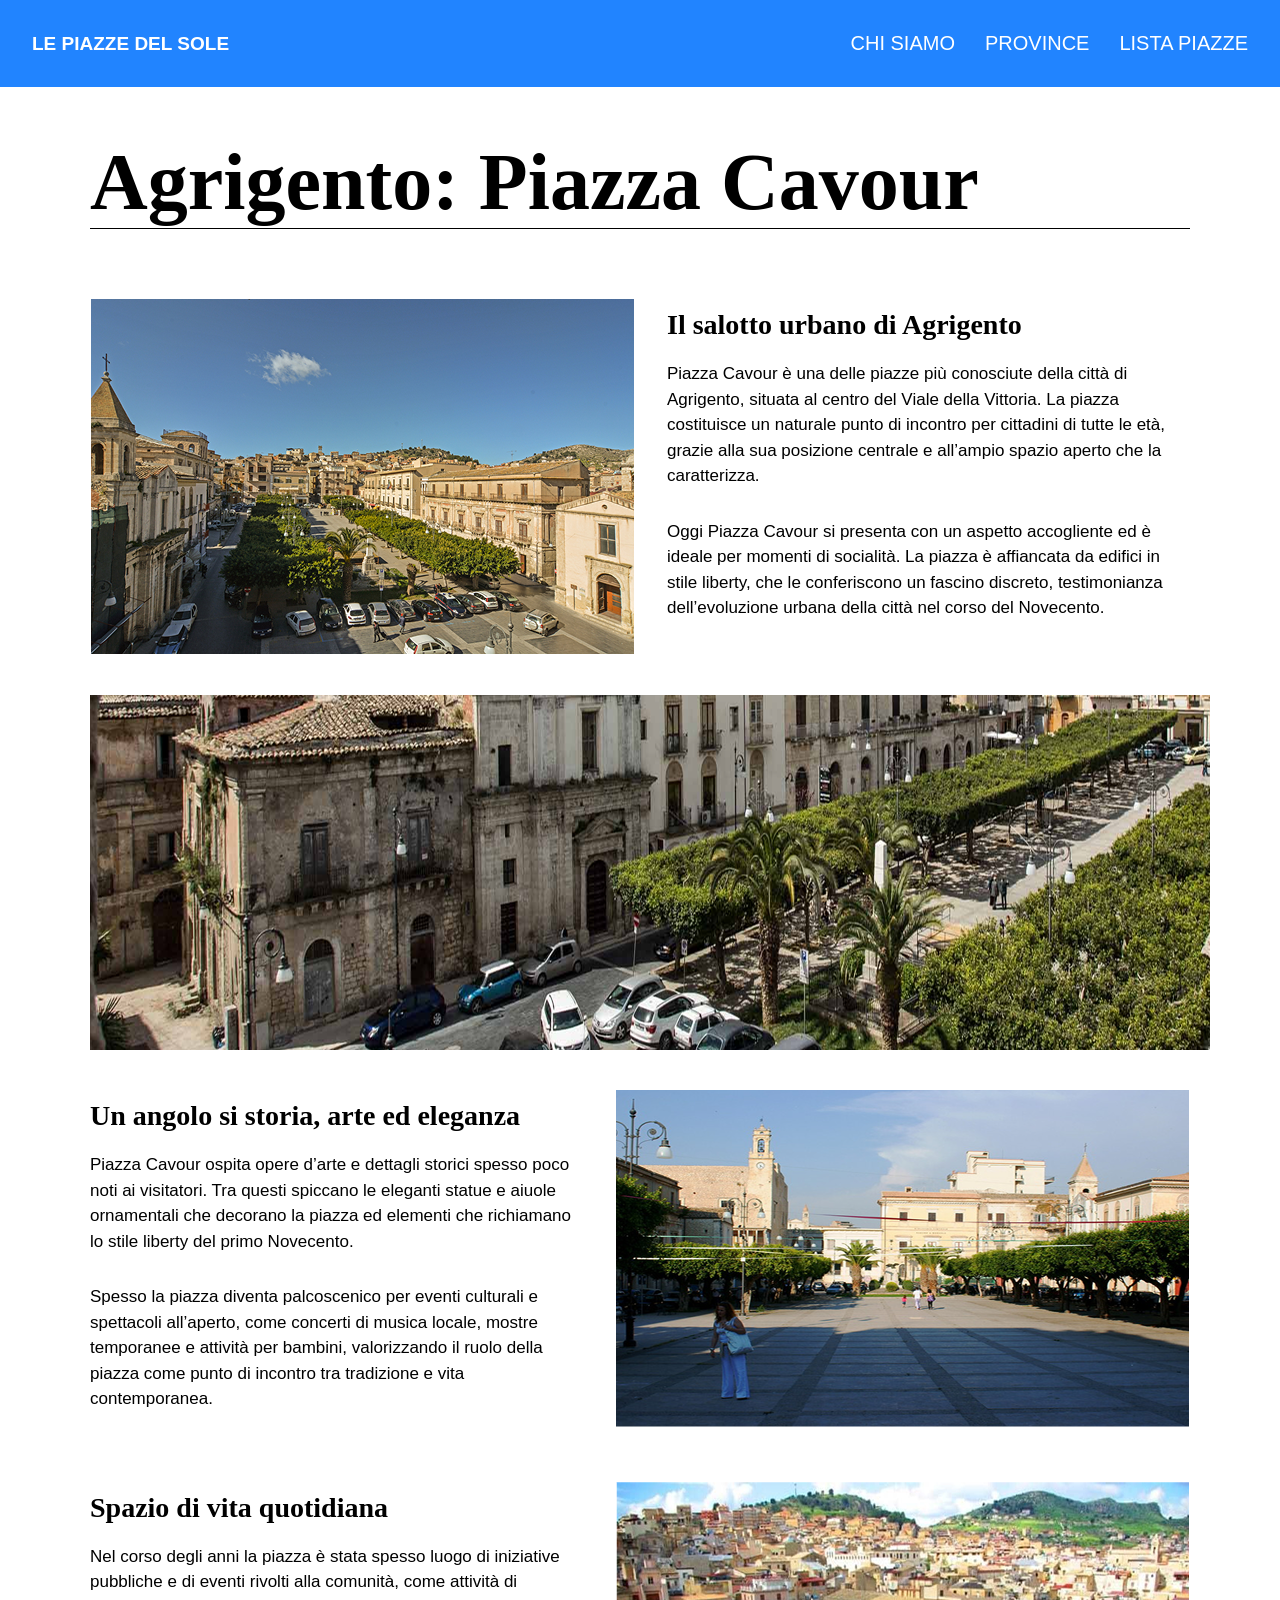
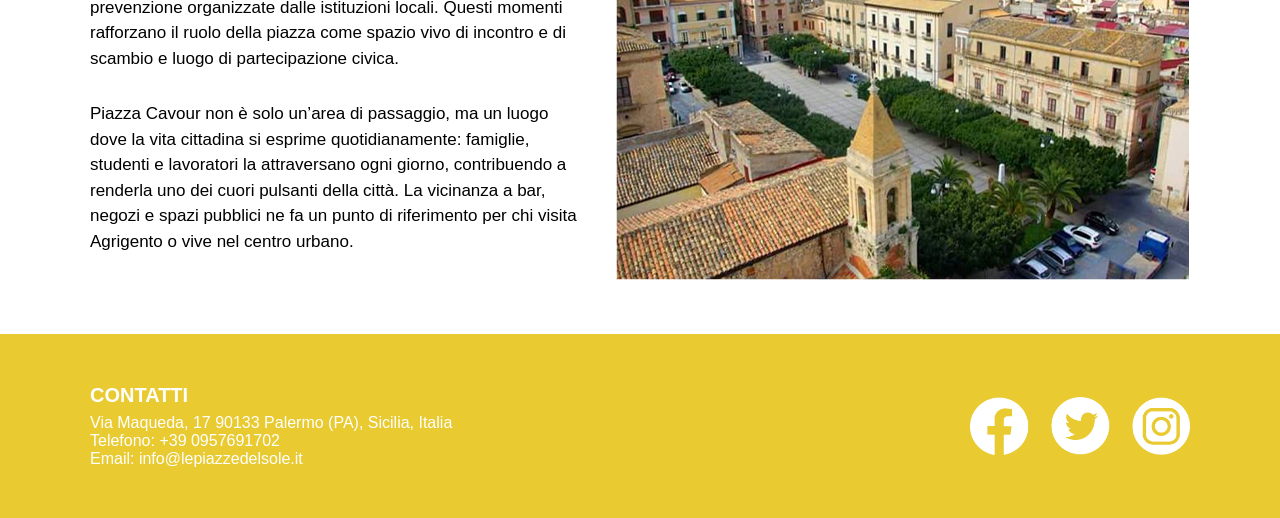
==== agrigento.html @ 4e5bc271 "Initial commit" ====
<!DOCTYPE html>
<html lang="en">
<head>
    <meta charset="UTF-8">
    <meta name="viewport" content="width=device-width, initial-scale=1.0">
    <title>Le Piazze del Sole</title>
    <link rel="stylesheet" href="css/style.css">
</head>
<body>
         <header>
            <div class="textheader">
                 <p><a href="index.html">Le Piazze del Sole</a></p>
             <nav>
                <ul>
                    <li><a href="">Chi siamo</a></li>
                    <li><a href="">Province</a></li>
                    <li><a href="listapiazze.html">Lista piazze</a></li>
                </ul>
             </nav>    
            </div>
         </header>
         <main>
            <div class="title">
                <h1>Agrigento: Piazza Cavour</h1>
            </div>
            <section class="content">
        <div class="content_uno">
            <div class="uno_img">
                <img src="img/agrigento1.png">
            </div>
            <div class="uno_text">
            <h1>Il salotto urbano di Agrigento</h1>
            <p>Piazza Cavour è una delle piazze più conosciute della città di Agrigento, situata al centro del Viale della Vittoria. La piazza costituisce un naturale punto di incontro per cittadini di tutte le età, grazie alla sua posizione centrale e all’ampio spazio aperto che la caratterizza.</p>
            <p>Oggi Piazza Cavour si presenta con un aspetto accogliente ed è ideale per momenti di socialità. La piazza è affiancata da edifici in stile liberty, che le conferiscono un fascino discreto, testimonianza dell’evoluzione urbana della città nel corso del Novecento.</p>   
            </div>    
        </div>
    <div class="img">
        <img src="img/agrigento2.png">
    </div>
        <div class="content_uno">
        <div class="uno_text">
            <h1>Un angolo si storia, arte ed eleganza</h1>
            <p>Piazza Cavour ospita opere d’arte e dettagli storici spesso poco noti ai visitatori. Tra questi spiccano le eleganti statue e aiuole ornamentali che decorano la piazza ed elementi che richiamano lo stile liberty del primo Novecento.  </p>
            <p>Spesso la piazza diventa palcoscenico per eventi culturali e spettacoli all’aperto, come concerti di musica locale, mostre temporanee e attività per bambini, valorizzando il ruolo della piazza come punto di incontro tra tradizione e vita contemporanea.</p> 
               </div>
            <div class="uno_img">
                <img src="img/agrigento3.png">
            </div>
        </div>
         <div class="content_uno">
        <div class="uno_text">
            <h1>Spazio di vita quotidiana</h1>
            <p>Nel corso degli anni la piazza è stata spesso luogo di iniziative pubbliche e di eventi rivolti alla comunità, come attività di prevenzione organizzate dalle istituzioni locali. Questi momenti rafforzano il ruolo della piazza come spazio vivo di incontro e di scambio e luogo di partecipazione civica.</p>
            <p>Piazza Cavour non è solo un’area di passaggio, ma un luogo dove la vita cittadina si esprime quotidianamente: famiglie, studenti e lavoratori la attraversano ogni giorno, contribuendo a renderla uno dei cuori pulsanti della città. La vicinanza a bar, negozi e spazi pubblici ne fa un punto di riferimento per chi visita Agrigento o vive nel centro urbano.</p> 
               </div>
            <div class="uno_img">
                <img src="img/agrigento4.png">
            </div>
        </div>    
    </section>
         <footer>
            <div class="footer_contenitore">
                <div class="footer_text">
                    <h3>CONTATTI</h3>
                    <p>Via Maqueda, 17 90133 Palermo (PA), Sicilia, Italia</p>
                    <p>Telefono: +39 0957691702</p> 
                    <p>Email: info@lepiazzedelsole.it</p>
                </div>
                <img src="img/iconecopia.png" alt="">
            </div>
         </footer>
</body>
</html>
---- css/style.css ----
html {
    box-sizing: border-box;
    overscroll-behavior: none;
}

body {
    margin: 0;
    font-family: Arial, Helvetica, sans-serif;
}

h1, h2, h3, h4, h5, h6, p, ul, ol {
    margin: 0;
    padding: 0;
}

img {
    display: block;
    height: auto;
    align-self: center;
}

header {
    max-width: 100%;
    background-color: #2184FF;
    text-transform: uppercase;
}

.textheader {
    max-width: 1300px;
    margin: 0 auto;
    display: flex;
    justify-content: space-between;
    align-items: center;
    padding: 32px;
    color: #ffffff;
}
header p {
    margin: 0;
    font-size: 19px;
    font-weight: bolder;

}

header nav ul {
    margin: 0;
    padding: 0;
    list-style: none;
    display: flex;
    gap: 30px;
    font-size: 20px;
}

header a {
    color: #ffffff;
    text-decoration: none;
}

header a:hover{
    color: #8AAFFF; 
}

.hero {
    background-color: #8AAFFF;
    padding: 100px 0;
   text-align: center;
   font-family: 'Times New Roman', Times, serif;
   font-size: 100px;
}

.hero_text h1 {
    font-family: 'Times New Roman', Times, serif;
    color: #ffffff;
    font-size: 8vw;
    margin: 0%;
    text-align: center;
}

.hero div {
    display: flex;
    justify-content: center;
    align-items: center;
    padding: 0 32px 32px 32px;
}

.hero_img img {
    width: 100%;
    height: 400px;
    object-fit: cover;
    display: block;

}
.cardhome {
    max-width: 1100px;
       margin: 0 auto;
       margin-bottom: 100px;
}

.card_item{
    border-bottom: 1px solid #000000;
}

.cardhome h1 {
    text-transform: uppercase;
    padding: 300px 0 20px 0;
    font-size: 30px;
    font-weight: lighter;
    color: #000000;
    margin-top: 10px;
}

.card_contenitore {
    padding: 150px 0 0 0;
    display: grid;
    grid-template-columns: repeat(3, 1fr);
    gap: 30px;
}

.card_img {
    display: flex;             
    justify-content: center;   
    align-items: center;       
    overflow: hidden;         
}

.card_img img {
    display: block;
    max-width: 100%;           
    height: auto;
}
.card_text {
    padding: 20px 0 80px 0;
}

.card_text h2{
    font-family: 'Times New Roman', Times, serif;
    font-size: 32px;
}

.card_text p{
    font-size: 16px;
}

.card_text a{
    position: relative;
    top:70px;

}

.info { 
    display: flex;
    flex-wrap: wrap;
    padding: 40px;
    max-width: 1100px;
    margin: 100px auto 150px auto;
    background-color: #2184FF;
    gap: 20px;
}
    
.info_text {
    padding: 20px 0 100px 0;
}

.info_text p {
    font-size: 18px;
    line-height: 1.5;
}

.info_text h2 {
    font-family: 'Times New Roman', Times, serif;
    font-size: 70px;
     margin: 0% auto;
     color: #E9CA31;
}

.info p{
     font-family: Arial, Helvetica, sans-serif;
     font-size: 18px;
     color: #ffffff;
     margin-top: 10px;
     line-height: 10px;
     max-width: 800px;
}

.info_img {
padding-left: 20px;
padding-top: 30px;
}

.info_text a {
    display: inline-block;
    margin-top: 50px;
    font-weight: bold;
    text-decoration: underline;
    color:#E9CA31  
    
}

a {
    margin-top: 50px;
   color: #E9CA31
   
}

a:hover{
    color:#000000
}

.text a{
    text-decoration: none;
    position: relative;
    top: 30px;

}


footer{
    background-color: #E9CA31;
}
.footer_contenitore{
    max-width: 1100px;
    margin: 0 auto;
    display: flex;
    justify-content: space-between;
    padding: 50px 0 50px 0;
    margin-top: 20px;
}
footer h3{
    color: #ffffff;
    margin-bottom: 7px;
    font-size: 20px;
}

footer p{
    color: #ffffff;
    font-family: Arial, Helvetica, sans-serif;
}

footer img{
    max-width: 20%;
    object-fit: scale-down;
}


.title{
    margin: 0 auto;
    max-width: 1100px;
    padding: 50px, 0, 30, 0;
    margin-top: 50px;
    align-items: center;
    border-bottom:1px solid #000000 ; 
}

.title h1{
    font-family: 'Times New Roman', Times, serif ;
    font-size: 80px;
}

.content{
    max-width: 1100px;
    margin: 0 auto;
    padding: 30px;

}


.content_uno{
    display: grid;
    grid-template-columns: 1fr 1fr;
    gap: 32px;
    align-items: start;
    
}

.uno_text{
    margin-top: 10px;
}

.uno_text h1{
    font-size: 28px;
    font-family: 'Times New Roman', Times, serif;
    color: #000000;
    margin-bottom: 1px;
    max-width: 1000px;
    margin-top: 40px;
}

.uno_text p{
    max-width: 500px;
    font-size: 17px;
    font-family: Arial, Helvetica, sans-serif;
    line-height:1.5em;
    margin-bottom:30px;
    margin-top: 20px;

}

.img{
    display:grid;
    grid-template-columns:1fr 1fr;
    gap:32px;
    padding: 40px, 40px;
    margin-top: 40px;

}

.img img{
    display:block;
}

.content_uno img{
    margin-top: 40px;
}

.uno_img img{
    margin-top: 40px;
}

.province{
    display: grid;
    grid-template-columns: 1fr 1fr;
    gap: 40px;
    margin-top: 40px;
}

.provincia h1{
    font-size: 28px;
    font-family: 'Times New Roman', Times, serif;
}

.provincia p{
    font-size: 18px;
    line-height: 1.5;
}
.img_finale{
    display: flex;
    justify-content: flex-end;
    margin-top: -5px;
}

.content_chisiamo{
    max-width: 1100px;
    margin: 0 auto;
    padding: 40px 20px;
}

.content_due{
    display: flex;
    flex-direction: column; 
    gap: 50px;
}

.due_block{
    display: grid;
    grid-template-columns: 1fr 1fr; 
    gap: 30px;
    align-items: start; 
}

.due_text{
    max-width: 500px;
}

.due_img img{
    width: 100%;
    display: block;
}

.due_text p{
    margin-bottom: 20px;
    line-height: 1.5;
    font-family: Arial, Helvetica, sans-serif;
    font-size: 18px;
}

.chisiamoinfo{
    display: grid;
    grid-template-columns: 1fr 1fr;
    padding: 40px;
    max-width: 1100px;
    margin: 0 auto;
    background-color: #2184FF;
    gap: 20px;
    margin-bottom: 40px;
}

.chisiamo_text h2{
    font-family: 'Times New Roman', Times, serif;
    font-size: 70px;
    margin: 0 auto;
    color: #E9CA31;
}

.chisiamo_img img{
    margin-top: 90px;
}

.chisiamo_img{
    display: flex;
    justify-content: flex-end;
}

.chisiamo_text{
    width: 100%;
   grid-column: 1 / 3;
}


.chisiamo_text p{
    font-family: Arial, Helvetica, sans-serif;
    font-size: 18px;
    color: #ffffff;
    margin-top: 10px;
     max-width: 800px;
}

.linea_top{
    border-top: 1px solid #ffffff;
    margin-top: 30px;
    width: 100%;
    box-sizing: border-box;
}

.linea_top::before{
    content: "";
    display: block;
    width: 100%;
}

.linea_top p{
    margin-top: 50px;
    
}

.email_row{
    display: flex;
    flex-direction: column;
    gap:20px;
    margin-top: 50px;
    max-width: 300px;
    

}

.email_row input{
    width: 93%;
    border-radius: 6px;
    background:#ffffff;
    font-size:10px;
    border-top: none;
    border-left: none;
    padding: 10px;
    
}

.email_row input::placeholder{
    color: #000000;
    
}

.email_row button{
    width: 100%;
    background:#E9CA31; 
    color: #000000;
    border: none;
    border-radius: 6px; 
    font-weight: bold;
    text-transform: uppercase;
    cursor: pointer;
    padding: 10px;
    font-size: 12px;
 
}

.email_row button:hover{
    background:#ffffff;
}



@media (max-width: 768px) {

   .textheader{
    flex-direction: column;
    align-items: center;
    gap: 15px;
    padding: 25px;
    text-align: center;
}

header nav ul{
   display: flex;
   justify-content: space-between;
    gap: 20px;
    font-size: 13px;
}

   
    .hero {
        padding: 60px 20px; 
    }
    .hero_text h1 {
        font-size: 12vw;
    }

   
    .card_contenitore {
        grid-template-columns: 1fr; 
        padding: 0 160px; 
        gap: 20px;
        margin-top: 50px;
    }

    .card_item {
        border-bottom: 1px solid #000000;
        padding-bottom: 30px;
        margin-top: 50px;
    }

    .card_text h2 {
        font-size: 40px;
    }

    .card_text p {
        font-size: 16px; 
    }

    .card_text a{
        top:100px;
    }
   
    .info {
        flex-direction: column; 
        padding: 50px;         
    }

    .info_text, .info_img {
        flex: 1 1 100%;         
        padding: 0;             
    }

    .info_img{
        padding: 60px;
    }

    .info_text h2 {
        font-size: 50px;
        line-height: 1.1;
    }

    .info_text p {
        font-size: 17px;
        line-height: 0,5;
    }

  .footer_contenitore{
    flex-direction: column;
    align-items: center;
    text-align: center;
    gap: 30px;
    padding: 40px 20px;
}

footer img{
    max-width: 120px;
}

.title{
    padding: 30px 30px;
    margin-top: 20px;
    margin-bottom: 30px;
}

.title h1{
    font-size: 45px;
    line-height: 1.2;
}

.content{
    padding: 20px;
}

.content_uno{
    grid-template-columns: 1fr;
    gap: 20px;
}

.content_uno img{
    margin-top: 0;
}

.uno_text h1{
    font-size: 30px;
    margin-top: 10px;
}

.uno_text p{
    font-size: 18px;
    max-width: 100%;
    margin-top: 10px;
    margin-bottom: 10px;
}

.uno_img img{
    width: 100%;
    height: auto;
}

.img{
    grid-template-columns: 1fr;
    padding: 20px 0;
}

.img img{
    width: 100%;
    height: auto;
    margin-top: -40px;
}

.province{
        grid-template-columns: 1fr; 
        gap: 20px;
    }

    .provincia h1{
        font-size: 22px;
    }

    .provincia p{
        font-size: 16px;
    }

    .img_finale{
        margin-top: 40px;
    }

    .due_block{
        grid-template-columns: 1fr;
        gap: 30px;
    }

    .due_text{
        max-width: 100%;
    }

    .due_text p{
        font-size: 16px;
        line-height: 1.5;
    }

    .due_img img{
        max-width: 100%;

    }

    .content_chisiamo{
        padding: 40px 20px;
    }

    .chisiamoinfo {
        display: flex;
        flex-direction: column;
        padding: 20px;
        max-width: 100%;
    }

    .chisiamo_text h2 {
        font-size: 40px;
        margin-top: 0;
    }

    .chisiamo_text p {
        font-size: 16px;
        max-width: 100%;
        line-height: 1.5;
    }

    .linea_top {
        margin: 20px 0;
    }

    .chisiamo_img {
        justify-content: center;
        margin: 20px 0;
    }

    .chisiamo_img img {
        margin-top: 0;
        width: 100%;
    }

     .email_row{
    margin: 20px 0;
    max-width: 100%;
}

    .email_row input{
    width: 100%;
    padding: 10px;
    box-sizing: border-box;
}


}
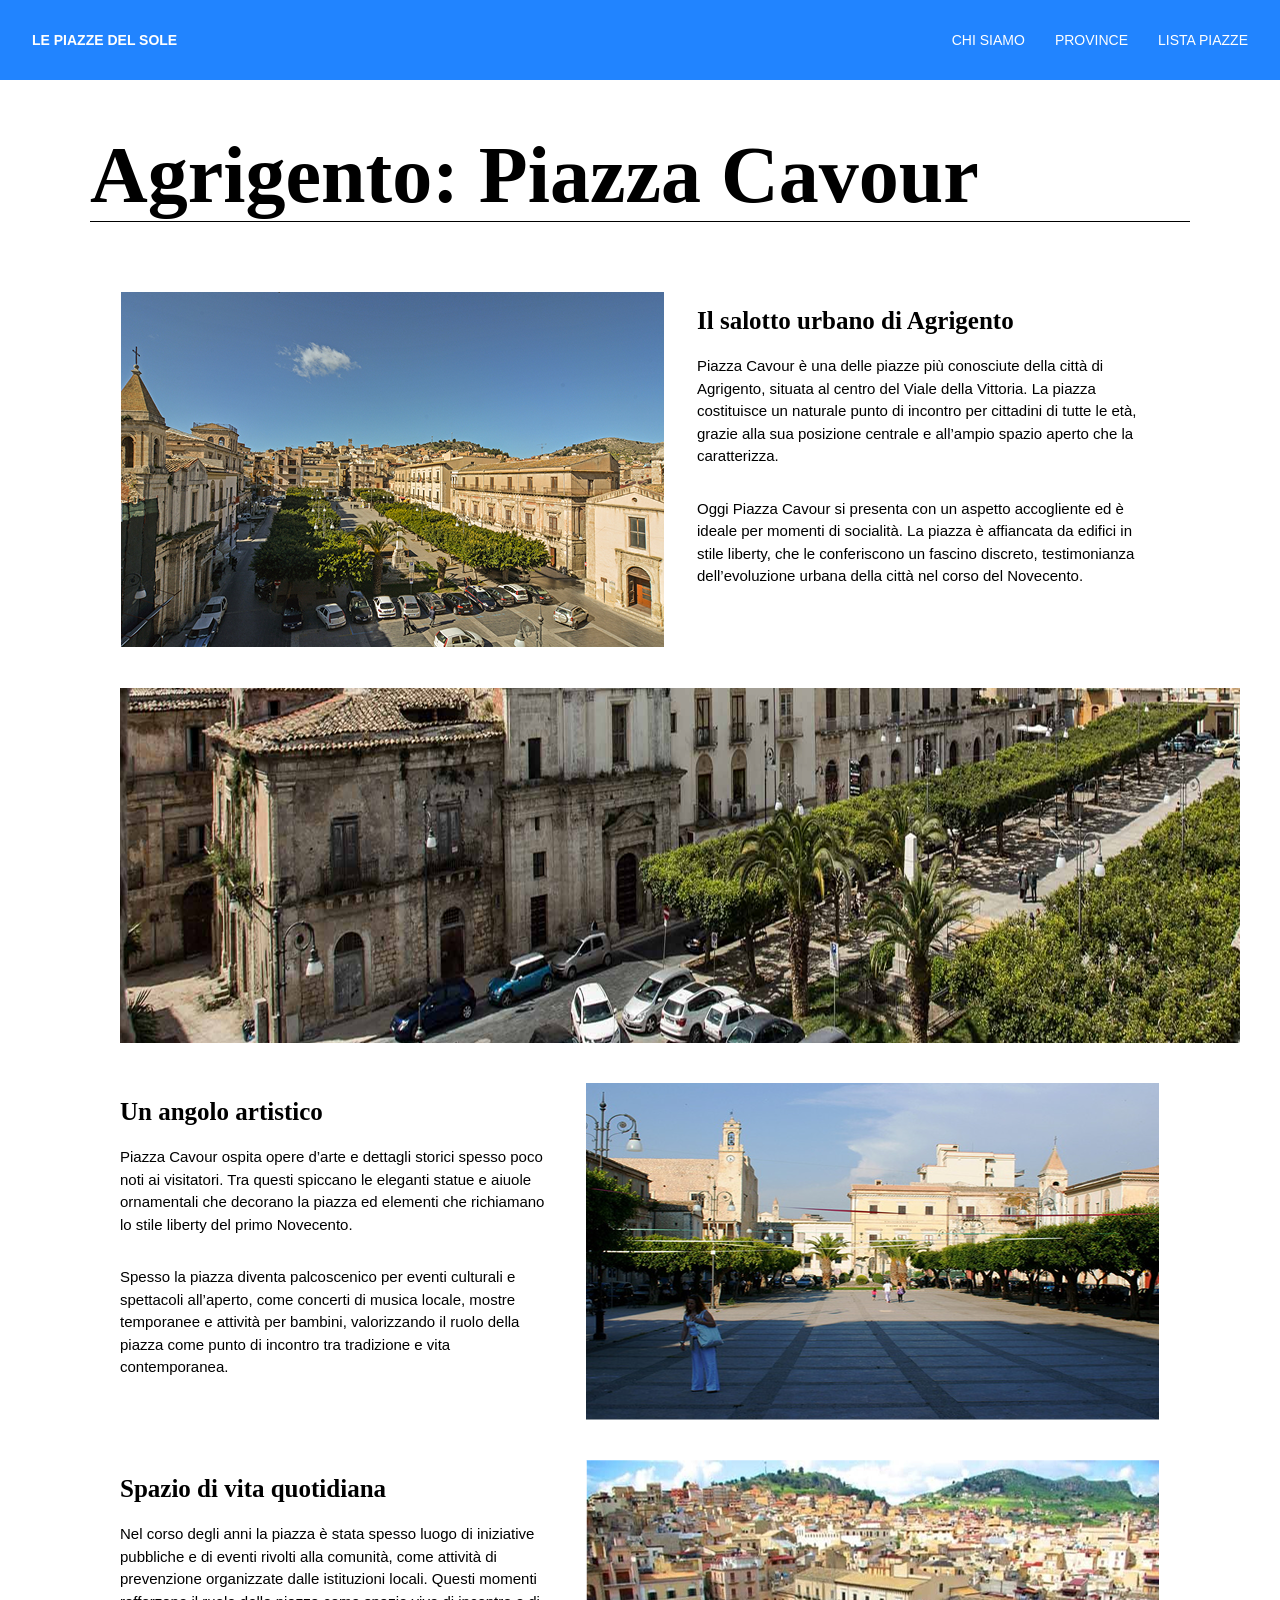
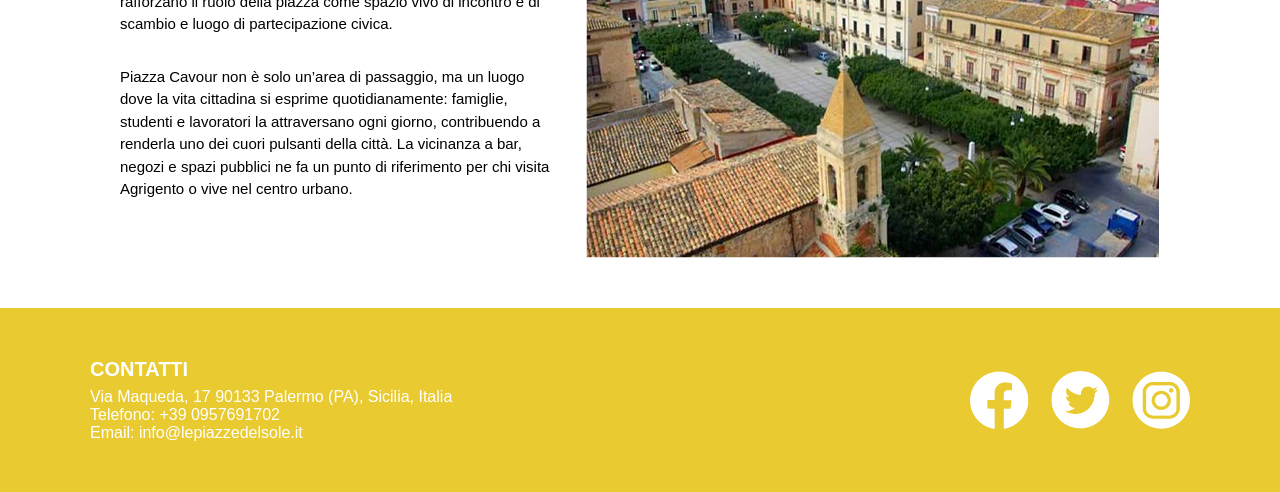
==== commit 26f37a24: "Update agrigento.html" ====
--- a/agrigento.html
+++ b/agrigento.html
@@ -39,7 +39,7 @@
     </div>
         <div class="content_uno">
         <div class="uno_text">
-            <h1>Un angolo si storia, arte ed eleganza</h1>
+            <h1>Un angolo artistico</h1>
             <p>Piazza Cavour ospita opere d’arte e dettagli storici spesso poco noti ai visitatori. Tra questi spiccano le eleganti statue e aiuole ornamentali che decorano la piazza ed elementi che richiamano lo stile liberty del primo Novecento.  </p>
             <p>Spesso la piazza diventa palcoscenico per eventi culturali e spettacoli all’aperto, come concerti di musica locale, mostre temporanee e attività per bambini, valorizzando il ruolo della piazza come punto di incontro tra tradizione e vita contemporanea.</p> 
                </div>
--- a/css/style.css
+++ b/css/style.css
@@ -1,6 +1,10 @@
 html {
     box-sizing: border-box;
     overscroll-behavior: none;
+}
+
+*, *::before, *::after {
+    box-sizing: border-box;
 }
 
 body {
@@ -36,7 +40,7 @@
 }
 header p {
     margin: 0;
-    font-size: 19px;
+    font-size: 14px;
     font-weight: bolder;
 
 }
@@ -47,7 +51,7 @@
     list-style: none;
     display: flex;
     gap: 30px;
-    font-size: 20px;
+    font-size: 14px;
 }
 
 header a {
@@ -64,7 +68,7 @@
     padding: 100px 0;
    text-align: center;
    font-family: 'Times New Roman', Times, serif;
-   font-size: 100px;
+   font-size: 65px;
 }
 
 .hero_text h1 {
@@ -133,11 +137,11 @@
 
 .card_text h2{
     font-family: 'Times New Roman', Times, serif;
-    font-size: 32px;
+    font-size: 25px;
 }
 
 .card_text p{
-    font-size: 16px;
+    font-size: 15px;
 }
 
 .card_text a{
@@ -148,47 +152,60 @@
 
 .info { 
     display: flex;
-    flex-wrap: wrap;
-    padding: 40px;
+    align-items: center;
+    justify-content: space-between;
+    flex-wrap: nowrap;
+    padding: 40px 20px;
     max-width: 1100px;
-    margin: 100px auto 150px auto;
+    margin: 100px auto;
     background-color: #2184FF;
     gap: 20px;
+    box-sizing: border-box;
 }
     
 .info_text {
-    padding: 20px 0 100px 0;
+    flex: 1;
 }
 
 .info_text p {
-    font-size: 18px;
+    font-size: 15px;
     line-height: 1.5;
+    margin-bottom: 1.3rem;
 }
 
 .info_text h2 {
     font-family: 'Times New Roman', Times, serif;
-    font-size: 70px;
+    font-size: 40px;
+    line-height: 1;
      margin: 0% auto;
      color: #E9CA31;
 }
 
 .info p{
      font-family: Arial, Helvetica, sans-serif;
-     font-size: 18px;
+     font-size: 15px;
+     line-height: 1.3;
      color: #ffffff;
      margin-top: 10px;
-     line-height: 10px;
      max-width: 800px;
 }
 
 .info_img {
-padding-left: 20px;
-padding-top: 30px;
-}
+    flex: 1;
+    max-width: 500px;
+}
+
+.info_ing img{
+    width: 100%;
+    height: auto;
+    display: block;
+}
+
 
 .info_text a {
     display: inline-block;
     margin-top: 50px;
+    font-size: 15px;
     font-weight: bold;
     text-decoration: underline;
     color:#E9CA31  
@@ -272,11 +289,11 @@
 }
 
 .uno_text{
-    margin-top: 10px;
+    margin-top: 15px;
 }
 
 .uno_text h1{
-    font-size: 28px;
+    font-size: 25px;
     font-family: 'Times New Roman', Times, serif;
     color: #000000;
     margin-bottom: 1px;
@@ -286,7 +303,7 @@
 
 .uno_text p{
     max-width: 500px;
-    font-size: 17px;
+    font-size: 15px;
     font-family: Arial, Helvetica, sans-serif;
     line-height:1.5em;
     margin-bottom:30px;
@@ -323,12 +340,12 @@
 }
 
 .provincia h1{
-    font-size: 28px;
+    font-size: 25px;
     font-family: 'Times New Roman', Times, serif;
 }
 
 .provincia p{
-    font-size: 18px;
+    font-size: 15px;
     line-height: 1.5;
 }
 .img_finale{
@@ -369,7 +386,7 @@
     margin-bottom: 20px;
     line-height: 1.5;
     font-family: Arial, Helvetica, sans-serif;
-    font-size: 18px;
+    font-size: 15px;
 }
 
 .chisiamoinfo{
@@ -407,7 +424,7 @@
 
 .chisiamo_text p{
     font-family: Arial, Helvetica, sans-serif;
-    font-size: 18px;
+    font-size: 15px;
     color: #ffffff;
     margin-top: 10px;
      max-width: 800px;
@@ -491,21 +508,25 @@
    display: flex;
    justify-content: space-between;
     gap: 20px;
-    font-size: 13px;
-}
-
-   
+    font-size: 12px;
+}
+
+   .header p a{
+    font-size: 12px;
+   }
+
+
     .hero {
         padding: 60px 20px; 
     }
     .hero_text h1 {
-        font-size: 12vw;
+        font-size: 30px;
     }
 
    
     .card_contenitore {
         grid-template-columns: 1fr; 
-        padding: 0 160px; 
+        padding: 0 20px; 
         gap: 20px;
         margin-top: 50px;
     }
@@ -517,11 +538,11 @@
     }
 
     .card_text h2 {
-        font-size: 40px;
+        font-size: 24px;
     }
 
     .card_text p {
-        font-size: 16px; 
+        font-size: 14px; 
     }
 
     .card_text a{
@@ -530,7 +551,8 @@
    
     .info {
         flex-direction: column; 
-        padding: 50px;         
+        text-align: center; 
+        padding: 40px 20px;        
     }
 
     .info_text, .info_img {
@@ -538,18 +560,24 @@
         padding: 0;             
     }
 
-    .info_img{
-        padding: 60px;
+    .info_img img{
+        max-width: 90%;
+        padding: 20px 0 0 0;
     }
 
     .info_text h2 {
-        font-size: 50px;
+        font-size: 24px;
         line-height: 1.1;
     }
 
     .info_text p {
-        font-size: 17px;
-        line-height: 0,5;
+        font-size: 14px;
+        margin-top: 15px;
+        line-height: 1.3;
+    }
+
+    .info text a{
+        font-size: 14px;
     }
 
   .footer_contenitore{
@@ -558,10 +586,25 @@
     text-align: center;
     gap: 30px;
     padding: 40px 20px;
-}
+    max-width: 40%;
+}
+
+  .footer_text{
+    grid-template-columns: 1fr;
+    align-items: start;
+    gap: 30px;
+  }
+
+  .footer_text p{
+    font-size: 11px;
+  }
+
+  .footer_text h3{
+    font-size: 12px;
+  }
 
 footer img{
-    max-width: 120px;
+    max-width: 50px;
 }
 
 .title{
@@ -571,7 +614,7 @@
 }
 
 .title h1{
-    font-size: 45px;
+    font-size: 24px;
     line-height: 1.2;
 }
 
@@ -589,12 +632,12 @@
 }
 
 .uno_text h1{
-    font-size: 30px;
+    font-size: 24px;
     margin-top: 10px;
 }
 
 .uno_text p{
-    font-size: 18px;
+    font-size: 14px;
     max-width: 100%;
     margin-top: 10px;
     margin-bottom: 10px;
@@ -622,11 +665,11 @@
     }
 
     .provincia h1{
-        font-size: 22px;
+        font-size: 24px;
     }
 
     .provincia p{
-        font-size: 16px;
+        font-size: 14px;
     }
 
     .img_finale{
@@ -643,7 +686,7 @@
     }
 
     .due_text p{
-        font-size: 16px;
+        font-size: 14px;
         line-height: 1.5;
     }
 
@@ -669,7 +712,7 @@
     }
 
     .chisiamo_text p {
-        font-size: 16px;
+        font-size: 14px;
         max-width: 100%;
         line-height: 1.5;
     }
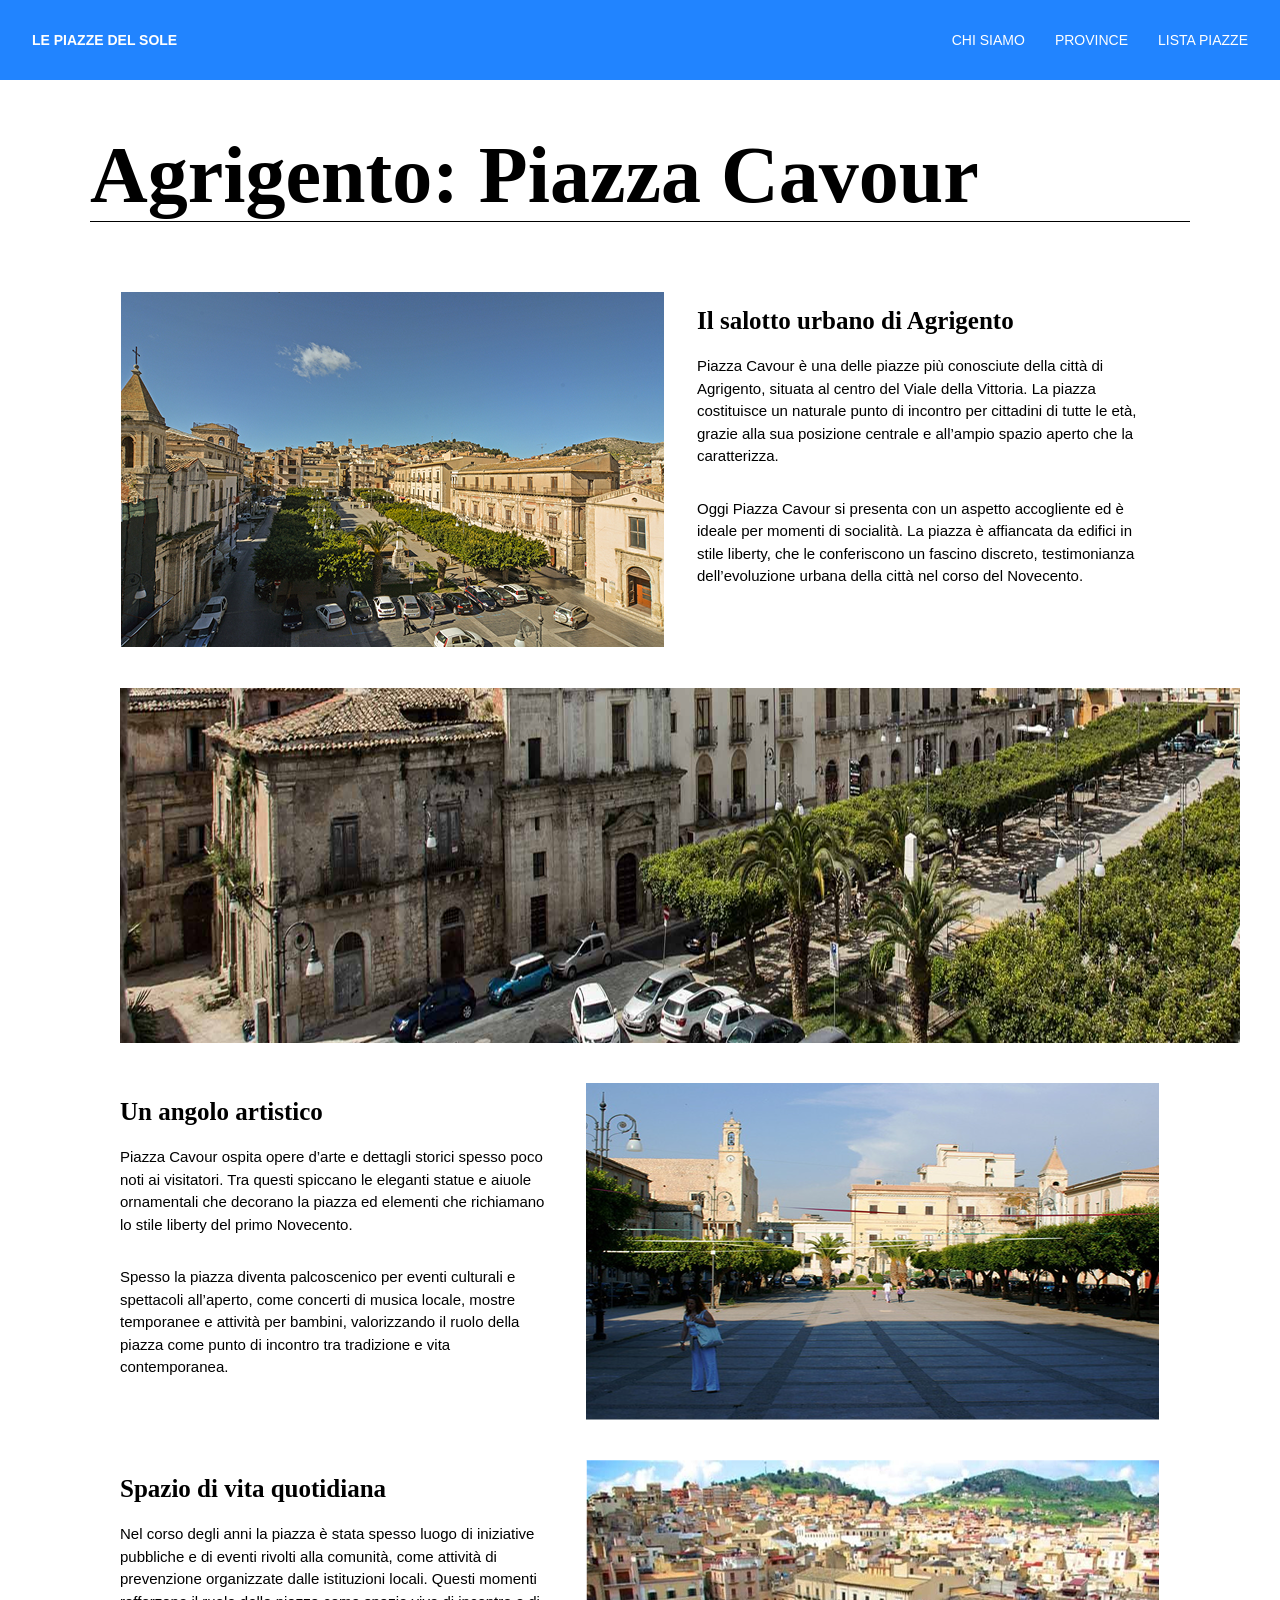
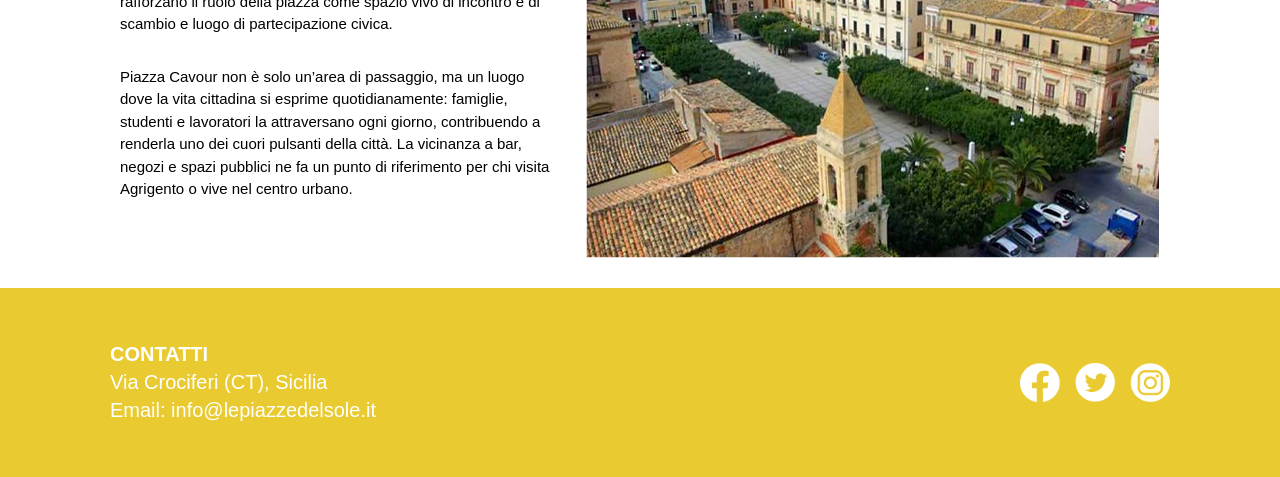
==== commit 0e547758: "Update agrigento.html" ====
--- a/agrigento.html
+++ b/agrigento.html
@@ -62,8 +62,7 @@
             <div class="footer_contenitore">
                 <div class="footer_text">
                     <h3>CONTATTI</h3>
-                    <p>Via Maqueda, 17 90133 Palermo (PA), Sicilia, Italia</p>
-                    <p>Telefono: +39 0957691702</p> 
+                    <p>Via Crociferi (CT), Sicilia</p>
                     <p>Email: info@lepiazzedelsole.it</p>
                 </div>
                 <img src="img/iconecopia.png" alt="">
--- a/css/style.css
+++ b/css/style.css
@@ -238,12 +238,13 @@
     margin: 0 auto;
     display: flex;
     justify-content: space-between;
-    padding: 50px 0 50px 0;
-    margin-top: 20px;
-}
-footer h3{
+    align-items: center;
+    padding: 50px 20px;
+    box-sizing: border-box;
+}
+footer h3, .footer_text p{
     color: #ffffff;
-    margin-bottom: 7px;
+    margin: 5px 0;
     font-size: 20px;
 }
 
@@ -253,8 +254,9 @@
 }
 
 footer img{
-    max-width: 20%;
-    object-fit: scale-down;
+    max-width: 150px;
+    height: auto;
+    object-fit: contain;
 }
 
 
@@ -582,11 +584,11 @@
 
   .footer_contenitore{
     flex-direction: column;
+    justify-content: center;
     align-items: center;
     text-align: center;
-    gap: 30px;
     padding: 40px 20px;
-    max-width: 40%;
+    gap:20px
 }
 
   .footer_text{
@@ -597,6 +599,7 @@
 
   .footer_text p{
     font-size: 11px;
+    margin: 3px 0;
   }
 
   .footer_text h3{
@@ -604,7 +607,7 @@
   }
 
 footer img{
-    max-width: 50px;
+    max-width: 80px;
 }
 
 .title{
